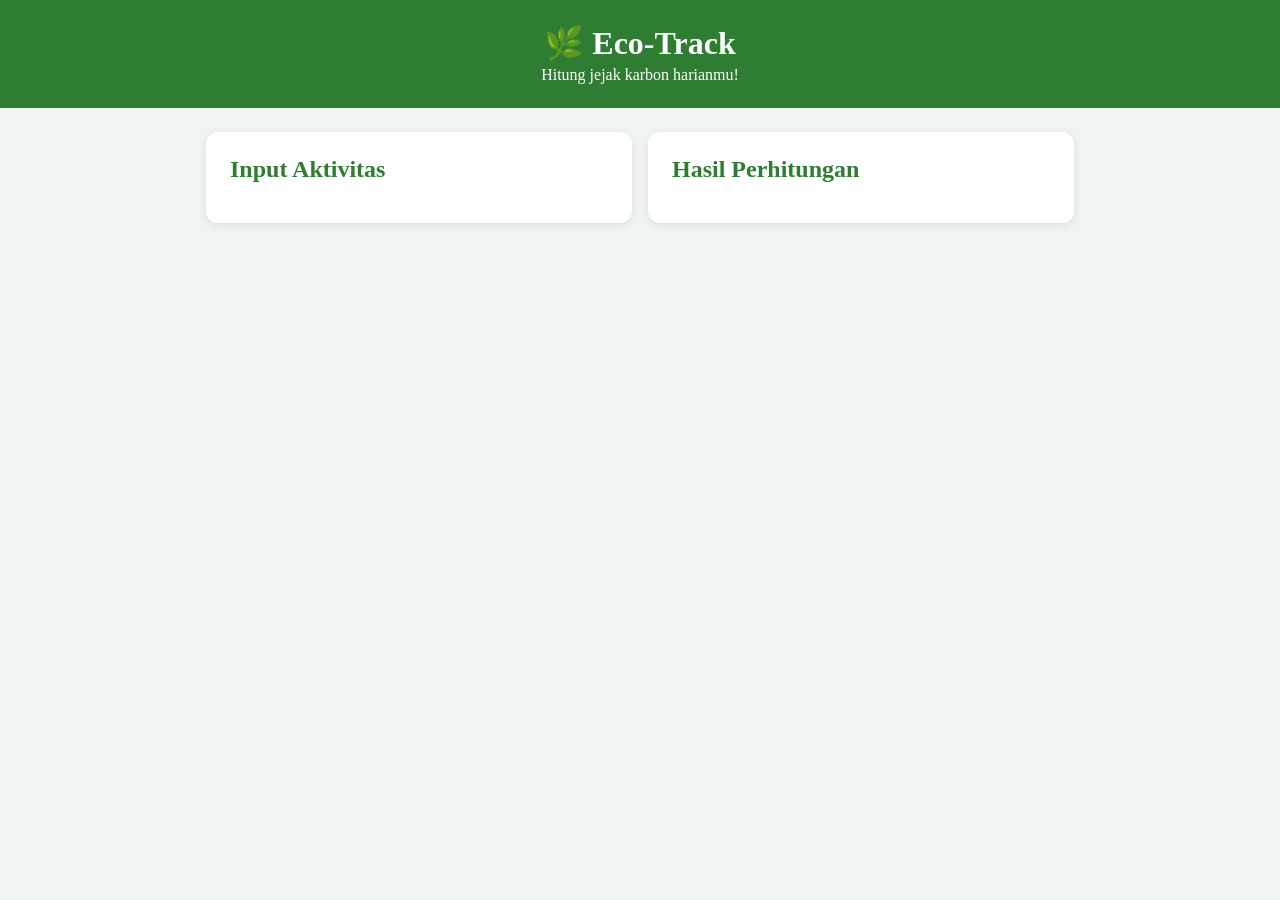
==== public/index.html @ d6c8e0d1 "Add HTML structure" ====
<!DOCTYPE html>
<html lang="id">
<head>
  <meta charset="UTF-8">
  <meta name="viewport" content="width=device-width, initial-scale=1.0">
  <title>Eco-Track</title>
  <link rel="stylesheet" href="style.css">
</head>
<body>

  <header>
    <h1>&#127807; Eco-Track</h1>
    <p>Hitung jejak karbon harianmu!</p>
  </header>

 
  <main>
    <!--Tugas 2-->
    <section class="card">
      <h2>Input Aktivitas</h2>
      <!-- Form input nanti diisi di Tugas 2 -->
    </section>

    <!--Tugas 3-->
    <section class="card">
      <h2>Hasil Perhitungan</h2>
      <!-- Area hasil nanti diisi di Tugas 3 -->
    </section>
  </main>

  <script src="main.js"></script>
</body>
</html>
---- public/style.css ----
/* Reset bawaan browser */
* {
  margin: 0;
  padding: 0;
  box-sizing: border-box;
}

body {
  font-family: 'Segoe UI';
  background-color: #f0f4f0;
  color: #333;
  min-height: 100vh;
}

/* Header */
header {
  background-color: #2e7d32;
  color: white;
  text-align: center;
  padding: 24px 16px;
}

header h1 {
  font-size: 2rem;
  margin-bottom: 4px;
}

/* Layout utama — dua kolom di desktop, satu kolom di mobile */
main {
  display: flex;
  flex-direction: column;
  gap: 16px;
  max-width: 900px;
  margin: 24px auto;
  padding: 0 16px;
}

/* Card */
.card {
  background: white;
  border-radius: 12px;
  padding: 24px;
  box-shadow: 0 2px 8px rgba(0,0,0,0.08);
}

.card h2 {
  margin-bottom: 16px;
  color: #2e7d32;
}

/* Responsive: jadi dua kolom saat layar >= 768px */
@media (min-width: 768px) {
  main {
    flex-direction: row;
    align-items: flex-start;
  }

  .card {
    flex: 1;
  }
}
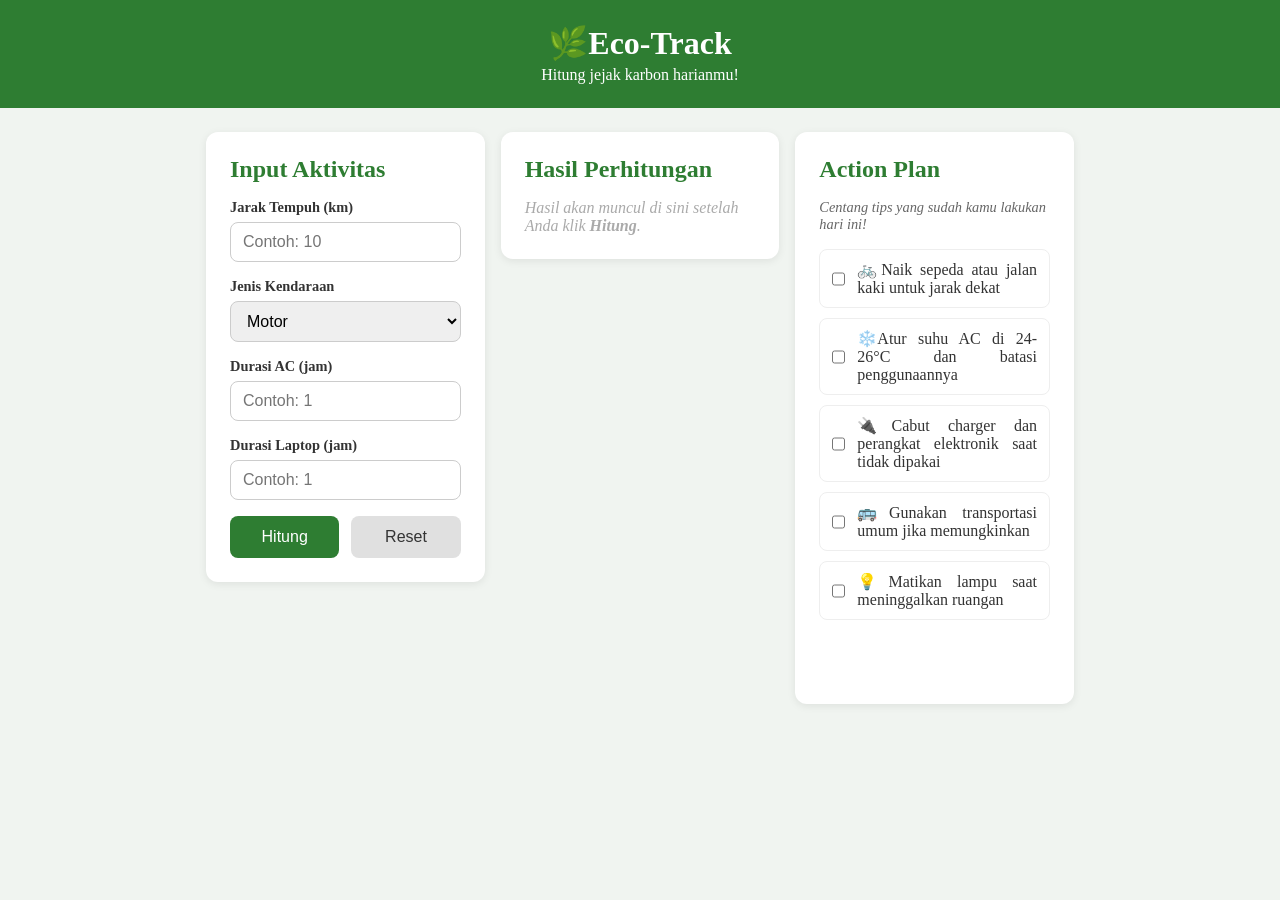
==== commit 0e59a59b: "Update README.md, public/index.html, public/main.js, public/style.css" ====
--- a/public/index.html
+++ b/public/index.html
@@ -9,7 +9,7 @@
 <body>
 
   <header>
-    <h1>&#127807; Eco-Track</h1>
+    <h1>&#127807;Eco-Track</h1>
     <p>Hitung jejak karbon harianmu!</p>
   </header>
 
@@ -18,14 +18,86 @@
     <!--Tugas 2-->
     <section class="card">
       <h2>Input Aktivitas</h2>
-      <!-- Form input nanti diisi di Tugas 2 -->
+      <!--Jenis Transportasi-->
+        <div class="input-group">
+          <label for="jarak">Jarak Tempuh (km)</label>
+          <input type="number" id="jarak" placeholder="Contoh: 10" min="0" required>
+        </div>
+
+        <div class="input-group">
+          <label for="kendaraan">Jenis Kendaraan</label>
+          <select id="kendaraan">
+          <option value="motor">Motor</option>
+          <option value="mobil">Mobil</option>
+          </select>
+        </div>
+
+      <!--Energi-->
+        <div class="input-group">
+          <label for="durasi_ac">Durasi AC (jam)</label>
+          <input type="number" id="durasi_ac" placeholder="Contoh: 1" min="0" required>
+        </div>
+
+        <div class="input-group">
+          <label for="durasi_laptop">Durasi Laptop (jam)</label>
+          <input type="number" id="durasi_laptop" placeholder="Contoh: 1" min="0" required>
+        </div>
+
+      <!--Button-->
+        <div class="button-group">
+          <button id="btn-hitung">Hitung</button>
+          <button id="btn-reset">Reset</button>
+        </div>
     </section>
 
     <!--Tugas 3-->
     <section class="card">
       <h2>Hasil Perhitungan</h2>
-      <!-- Area hasil nanti diisi di Tugas 3 -->
+        <div id="hasil">
+          <p class="placeholder">Hasil akan muncul di sini setelah Anda klik <strong>Hitung</strong>.</p>
+        </div>
     </section>
+
+    <!--Tugas A2-->
+    <section class="card" id="card-tips">
+      <h2>Action Plan</h2>
+      <p class="tips-subtitle"><em>Centang tips yang sudah kamu lakukan hari ini!</em></p>
+
+    <ul class="tips-list">
+      <li>
+        <label class="tips-item">
+          <input type="checkbox" class="tips-check">
+          <span style="text-align: justify;">&#128690;Naik sepeda atau jalan kaki untuk jarak dekat</span>
+        </label>
+      </li>
+      <li>
+        <label class="tips-item">
+          <input type="checkbox" class="tips-check">
+          <span style="text-align: justify;">❄️Atur suhu AC di 24-26°C dan batasi penggunaannya</span>
+        </label>
+      </li>
+      <li>
+        <label class="tips-item">
+          <input type="checkbox" class="tips-check">
+          <span style="text-align: justify;">&#128268;Cabut charger dan perangkat elektronik saat tidak dipakai</span>
+        </label>
+      </li>
+      <li>
+        <label class="tips-item">
+          <input type="checkbox" class="tips-check">
+          <span style="text-align: justify;">&#128652;Gunakan transportasi umum jika memungkinkan</span>
+        </label>
+      </li>
+      <li>
+        <label class="tips-item">
+          <input type="checkbox" class="tips-check">
+          <span style="text-align: justify;">&#128161;Matikan lampu saat meninggalkan ruangan</span>
+        </label>
+      </li>
+    </ul>
+
+  <div id="pesan-motivasi" class="pesan-motivasi"></div>
+</section>
   </main>
 
   <script src="main.js"></script>
--- a/public/style.css
+++ b/public/style.css
@@ -1,4 +1,3 @@
-/* Reset bawaan browser */
 * {
   margin: 0;
   padding: 0;
@@ -10,6 +9,7 @@
   background-color: #f0f4f0;
   color: #333;
   min-height: 100vh;
+  transition: background-color 0.5s ease;
 }
 
 /* Header */
@@ -25,7 +25,7 @@
   margin-bottom: 4px;
 }
 
-/* Layout utama — dua kolom di desktop, satu kolom di mobile */
+/* Layout utama, 2 kolom di desktop, 1 kolom di mobile */
 main {
   display: flex;
   flex-direction: column;
@@ -48,7 +48,7 @@
   color: #2e7d32;
 }
 
-/* Responsive: jadi dua kolom saat layar >= 768px */
+/* 2 kolom saat layar >= 768px */
 @media (min-width: 768px) {
   main {
     flex-direction: row;
@@ -58,4 +58,150 @@
   .card {
     flex: 1;
   }
+}
+
+/* Form input */
+.input-group {
+  display: flex;
+  flex-direction: column;
+  gap: 6px;
+  margin-bottom: 16px;
+}
+
+.input-group label {
+  font-weight: bold;
+  font-size: 0.9rem;
+}
+
+.input-group input,
+.input-group select {
+  padding: 10px 12px;
+  border: 1px solid #ccc;
+  border-radius: 8px;
+  font-size: 1rem;
+  width: 100%;
+}
+
+.button-group {
+  display: flex;
+  gap: 12px;
+  margin-top: 8px;
+}
+
+.button-group button {
+  flex: 1;
+  padding: 12px;
+  border: none;
+  border-radius: 8px;
+  font-size: 1rem;
+  cursor: pointer;
+}
+
+#btn-hitung {
+  background-color: #2e7d32;
+  color: white;
+}
+
+#btn-hitung:hover {
+  background-color: #1b5e20;
+}
+
+#btn-reset {
+  background-color: #e0e0e0;
+  color: #333;
+}
+
+#btn-reset:hover {
+  background-color: #bdbdbd;
+}
+
+.angka-besar {
+  font-size: 2.5rem;
+  font-weight: bold;
+  margin: 8px 0;
+}
+
+.hasil-total {
+  text-align: center;
+  margin-bottom: 20px;
+}
+
+.breakdown ul {
+  list-style: none;
+  padding: 0;
+}
+
+.breakdown ul li {
+  padding: 6px 0;
+  border-bottom: 1px solid #eee;
+  font-size: 0.95rem;
+}
+
+.placeholder {
+  color: #aaa;
+  font-style: italic;
+}
+
+.error {
+  color: #c62828;
+  font-weight: bold;
+}
+
+/* Tips */
+.tips-subtitle {
+  color: #666;
+  font-size: 0.9rem;
+  margin-bottom: 16px;
+}
+
+.tips-list {
+  list-style: none;
+  padding: 0;
+  display: flex;
+  flex-direction: column;
+  gap: 10px;
+}
+
+.tips-item {
+  display: flex;
+  align-items: center;
+  gap: 12px;
+  padding: 10px 12px;
+  border-radius: 8px;
+  cursor: pointer;
+  transition: background-color 0.2s ease;
+  border: 1px solid #eee;
+}
+
+.tips-item:hover {
+  background-color: #f5f5f5;
+}
+
+.tips-item input[type="checkbox"] {
+  width: 18px;
+  height: 18px;
+  cursor: pointer;
+  accent-color: #2e7d32;
+}
+
+/* Efek saat dicentang */
+.tips-item.checked span {
+  text-decoration: line-through;
+  color: #aaa;
+}
+
+.tips-item.checked {
+  background-color: #e8f5e9;
+  border-color: #a5d6a7;
+}
+
+.pesan-motivasi {
+  margin-top: 16px;
+  padding: 12px;
+  border-radius: 8px;
+  text-align: center;
+  font-weight: bold;
+  font-size: 0.95rem;
+  min-height: 44px;
+  transition: all 0.3s ease;
 }
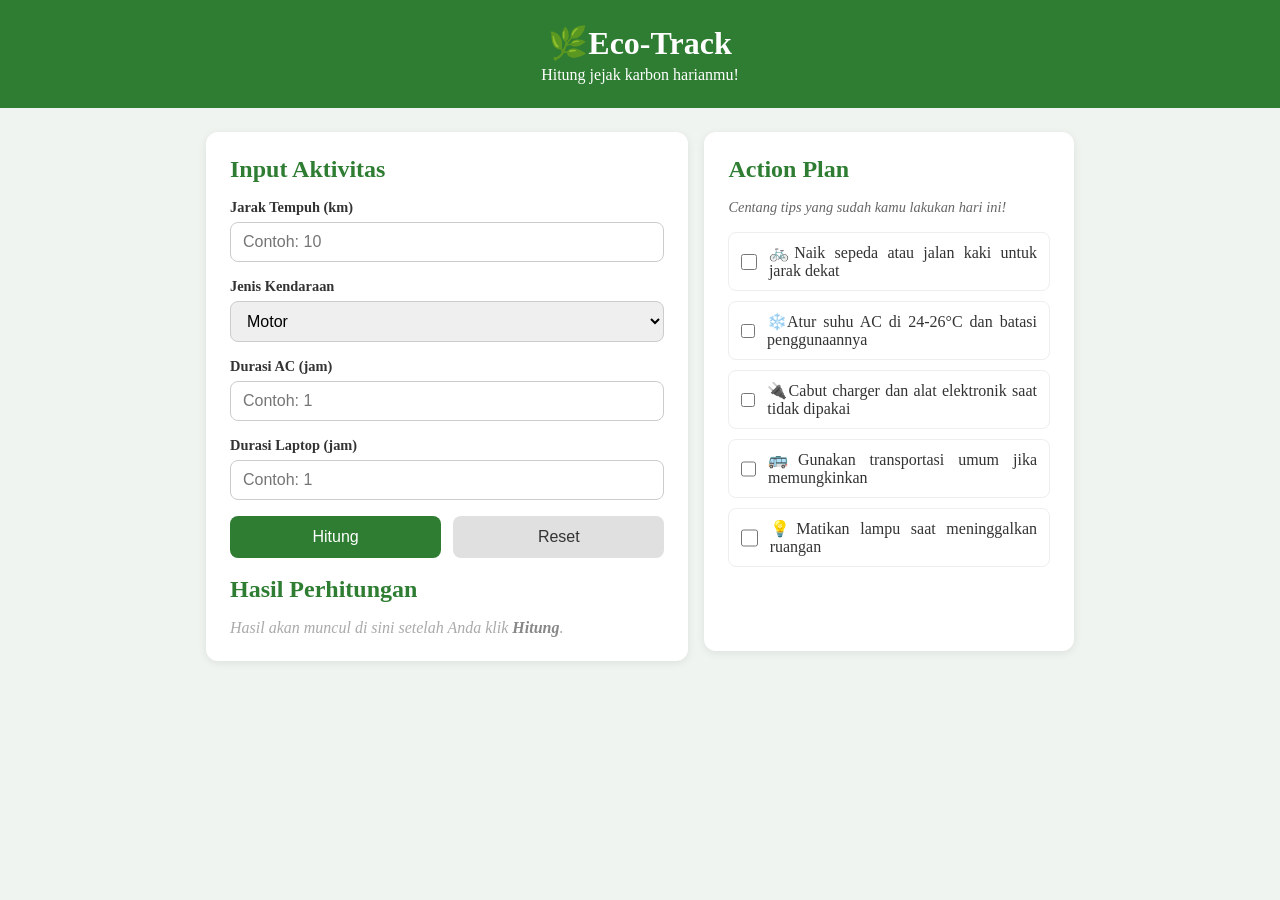
==== commit 30432fb4: "Update public/index.html (Menyatukan Input Aktivitas dan Hasil Perhitungan), Update public/main.js (" ====
--- a/public/index.html
+++ b/public/index.html
@@ -10,94 +10,94 @@
 
   <header>
     <h1>&#127807;Eco-Track</h1>
-    <p>Hitung jejak karbon harianmu!</p>
+    <p style="font-weight: 500;">Hitung jejak karbon harianmu!</p>
   </header>
 
- 
   <main>
-    <!--Tugas 2-->
-    <section class="card">
-      <h2>Input Aktivitas</h2>
-      <!--Jenis Transportasi-->
-        <div class="input-group">
-          <label for="jarak">Jarak Tempuh (km)</label>
-          <input type="number" id="jarak" placeholder="Contoh: 10" min="0" required>
-        </div>
+    <div style="flex: 1.5;">
+      <!--Tugas 2-->
+      <section class="card">
+        <h2>Input Aktivitas</h2>
+        <!--Jenis Transportasi-->
+          <div class="input-group">
+            <label for="jarak">Jarak Tempuh (km)</label>
+            <input type="number" id="jarak" placeholder="Contoh: 10" min="0" required>
+          </div>
 
-        <div class="input-group">
-          <label for="kendaraan">Jenis Kendaraan</label>
-          <select id="kendaraan">
-          <option value="motor">Motor</option>
-          <option value="mobil">Mobil</option>
-          </select>
-        </div>
+          <div class="input-group">
+            <label for="kendaraan">Jenis Kendaraan</label>
+            <select id="kendaraan">
+            <option value="motor">Motor</option>
+            <option value="mobil">Mobil</option>
+            </select>
+          </div>
 
-      <!--Energi-->
-        <div class="input-group">
-          <label for="durasi_ac">Durasi AC (jam)</label>
-          <input type="number" id="durasi_ac" placeholder="Contoh: 1" min="0" required>
-        </div>
+        <!--Energi-->
+          <div class="input-group">
+            <label for="durasi_ac">Durasi AC (jam)</label>
+            <input type="number" id="durasi_ac" placeholder="Contoh: 1" min="0" required>
+          </div>
 
-        <div class="input-group">
-          <label for="durasi_laptop">Durasi Laptop (jam)</label>
-          <input type="number" id="durasi_laptop" placeholder="Contoh: 1" min="0" required>
-        </div>
+          <div class="input-group">
+            <label for="durasi_laptop">Durasi Laptop (jam)</label>
+            <input type="number" id="durasi_laptop" placeholder="Contoh: 1" min="0" required>
+          </div>
 
-      <!--Button-->
-        <div class="button-group">
-          <button id="btn-hitung">Hitung</button>
-          <button id="btn-reset">Reset</button>
-        </div>
-    </section>
+        <!--Button-->
+          <div class="button-group">
+            <button id="btn-hitung">Hitung</button>
+            <button id="btn-reset">Reset</button>
+          </div>
 
-    <!--Tugas 3-->
-    <section class="card">
-      <h2>Hasil Perhitungan</h2>
-        <div id="hasil">
-          <p class="placeholder">Hasil akan muncul di sini setelah Anda klik <strong>Hitung</strong>.</p>
-        </div>
-    </section>
+      <!--Tugas 3-->
+        <br>
+        <h2>Hasil Perhitungan</h2>
+          <div id="hasil">
+            <p class="placeholder">Hasil akan muncul di sini setelah Anda klik <strong style="text-decoration: solid; color: #888;">Hitung</strong>.</p>
+          </div>
+      </section>
+    </div>
 
     <!--Tugas A2-->
     <section class="card" id="card-tips">
       <h2>Action Plan</h2>
       <p class="tips-subtitle"><em>Centang tips yang sudah kamu lakukan hari ini!</em></p>
 
-    <ul class="tips-list">
-      <li>
-        <label class="tips-item">
+      <ul class="tips-list">
+       <li>
+          <label class="tips-item">
           <input type="checkbox" class="tips-check">
-          <span style="text-align: justify;">&#128690;Naik sepeda atau jalan kaki untuk jarak dekat</span>
-        </label>
-      </li>
-      <li>
-        <label class="tips-item">
-          <input type="checkbox" class="tips-check">
-          <span style="text-align: justify;">❄️Atur suhu AC di 24-26°C dan batasi penggunaannya</span>
-        </label>
-      </li>
-      <li>
-        <label class="tips-item">
-          <input type="checkbox" class="tips-check">
-          <span style="text-align: justify;">&#128268;Cabut charger dan perangkat elektronik saat tidak dipakai</span>
-        </label>
-      </li>
-      <li>
-        <label class="tips-item">
-          <input type="checkbox" class="tips-check">
-          <span style="text-align: justify;">&#128652;Gunakan transportasi umum jika memungkinkan</span>
-        </label>
-      </li>
-      <li>
-        <label class="tips-item">
-          <input type="checkbox" class="tips-check">
-          <span style="text-align: justify;">&#128161;Matikan lampu saat meninggalkan ruangan</span>
-        </label>
-      </li>
-    </ul>
+            <span style="text-align: justify;">&#128690;Naik sepeda atau jalan kaki untuk jarak dekat</span>
+          </label>
+        </li>
+        <li>
+         <label class="tips-item">
+           <input type="checkbox" class="tips-check">
+            <span style="text-align: justify;">❄️Atur suhu AC di 24-26°C dan batasi penggunaannya</span>
+          </label>
+        </li>
+        <li>
+          <label class="tips-item">
+           <input type="checkbox" class="tips-check">
+           <span style="text-align: justify;">&#128268;Cabut charger dan alat elektronik saat tidak dipakai</span>
+          </label>
+        </li>
+        <li>
+         <label class="tips-item">
+           <input type="checkbox" class="tips-check">
+            <span style="text-align: justify;">&#128652;Gunakan transportasi umum jika memungkinkan</span>
+         </label>
+        </li>
+        <li>
+          <label class="tips-item">
+            <input type="checkbox" class="tips-check">
+            <span style="text-align: justify;">&#128161;Matikan lampu saat meninggalkan ruangan</span>
+          </label>
+        </li>
+      </ul>
 
-  <div id="pesan-motivasi" class="pesan-motivasi"></div>
-</section>
+      <div id="pesan-motivasi" class="pesan-motivasi"></div>
+    </section>
   </main>
 
   <script src="main.js"></script>
--- a/public/style.css
+++ b/public/style.css
@@ -38,6 +38,7 @@
 /* Card */
 .card {
   background: white;
+  min-width: 350px;
   border-radius: 12px;
   padding: 24px;
   box-shadow: 0 2px 8px rgba(0,0,0,0.08);
